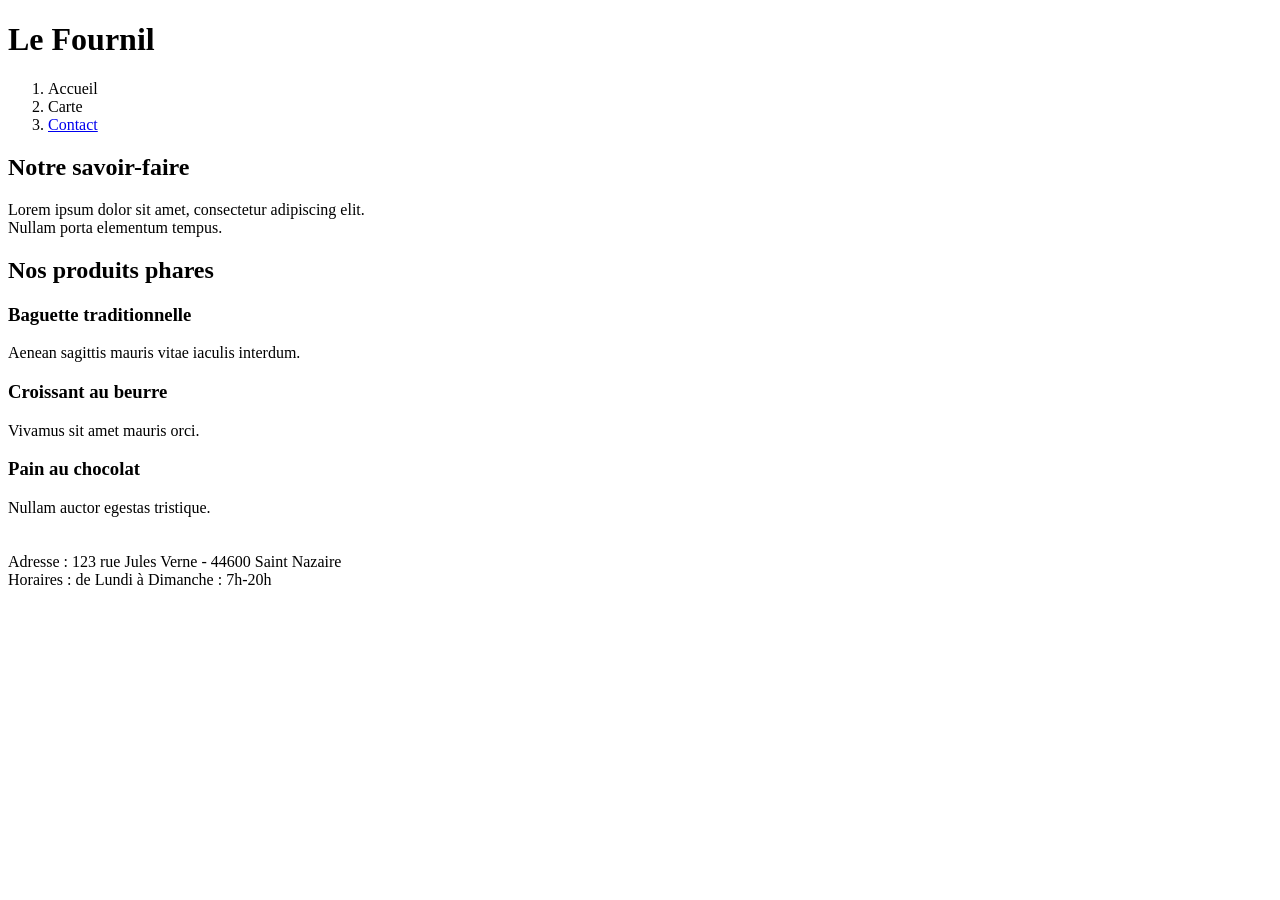
==== index.html @ e0300596 "Add files via upload" ====
<!DOCTYPE html>
<html lang="fr">
<head>
    <meta charset="UTF-8">
    <meta name="viewport" content="width=device-width, initial-scale=1.0">
    <title>Le Fournil - Boulangerie artisanale</title>
</head>
<body>
    
    <header>
        <h1>Le Fournil</h1>
        <nav>
            <ol>
                <li>Accueil</li> 
                <li>Carte</li>
                <li><a href=#>Contact</a></li>
            </ol>
        </nav>
    </header>

    <main>
        <section><!-- Section : Savoir-faire -->
            <h2>Notre savoir-faire</h2>
                <div>Lorem ipsum dolor sit amet, consectetur adipiscing elit.</div>
                <div>Nullam porta elementum tempus.</div>
        </section>
        
        <section><!-- Section : Produits phares -->
            <h2>Nos produits phares</h2>

            <div>
                <h3>Baguette traditionnelle</h3>
                    <div>Aenean sagittis mauris vitae iaculis interdum.</div>
                    
                <h3>Croissant au beurre</h3>
                    <div>Vivamus sit amet mauris orci.</div>
                <h3>Pain au chocolat</h3>
                    <div>Nullam auctor egestas tristique.</div>
            </div>
        </section>
        <br><br>
    </main>

<footer>
    <div>Adresse : 123 rue Jules Verne - 44600 Saint Nazaire</div>
    <div>Horaires : de Lundi à Dimanche : 7h-20h</div>
</footer>
</body>
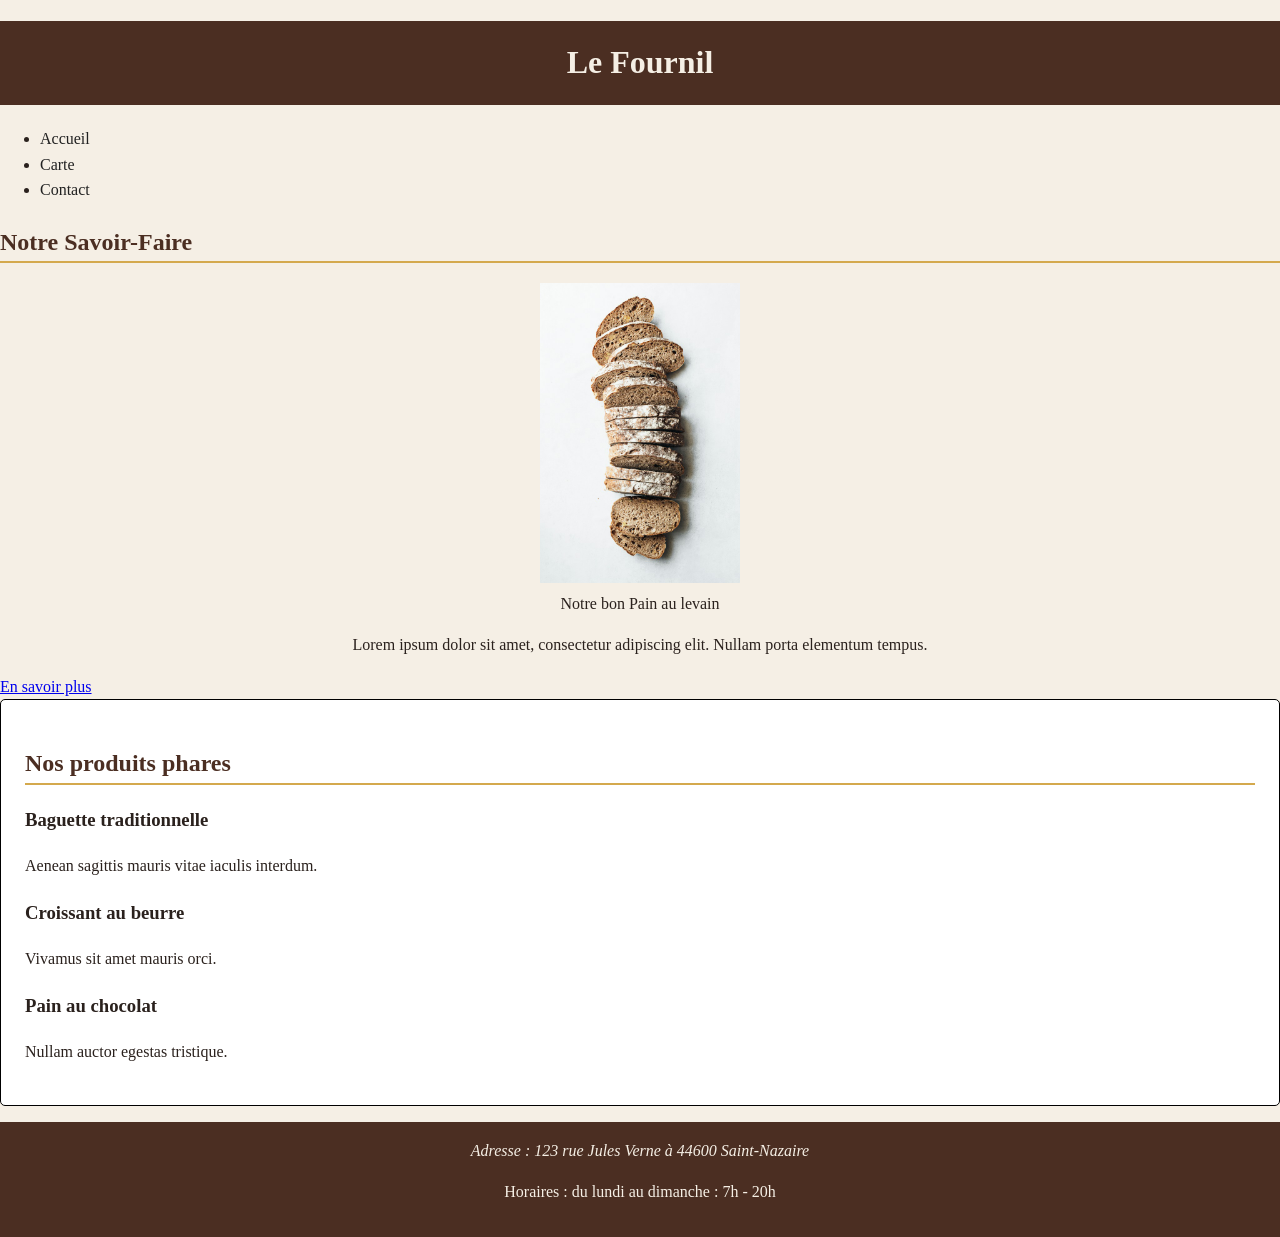
==== commit 95f1d6a8: "Commit numero 1 du projet boulangerie" ====
--- a/index.html
+++ b/index.html
@@ -1,48 +1,62 @@
-<!DOCTYPE html>
-<html lang="fr">
-<head>
-    <meta charset="UTF-8">
-    <meta name="viewport" content="width=device-width, initial-scale=1.0">
-    <title>Le Fournil - Boulangerie artisanale</title>
-</head>
-<body>
-    
-    <header>
-        <h1>Le Fournil</h1>
-        <nav>
-            <ol>
-                <li>Accueil</li> 
-                <li>Carte</li>
-                <li><a href=#>Contact</a></li>
-            </ol>
-        </nav>
-    </header>
-
-    <main>
-        <section><!-- Section : Savoir-faire -->
-            <h2>Notre savoir-faire</h2>
-                <div>Lorem ipsum dolor sit amet, consectetur adipiscing elit.</div>
-                <div>Nullam porta elementum tempus.</div>
-        </section>
-        
-        <section><!-- Section : Produits phares -->
-            <h2>Nos produits phares</h2>
-
-            <div>
-                <h3>Baguette traditionnelle</h3>
-                    <div>Aenean sagittis mauris vitae iaculis interdum.</div>
-                    
-                <h3>Croissant au beurre</h3>
-                    <div>Vivamus sit amet mauris orci.</div>
-                <h3>Pain au chocolat</h3>
-                    <div>Nullam auctor egestas tristique.</div>
-            </div>
-        </section>
-        <br><br>
-    </main>
-
-<footer>
-    <div>Adresse : 123 rue Jules Verne - 44600 Saint Nazaire</div>
-    <div>Horaires : de Lundi à Dimanche : 7h-20h</div>
-</footer>
-</body>
+<!DOCTYPE html>
+<html lang="fr">
+<head>
+    <meta charset="UTF-8">
+    <meta name="viewport" content="width=device-width, initial-scale=1.0">
+    
+    <link rel="stylesheet" href="./assets/css/style.css">
+    
+    <title>Le Fournil - Boulangerie artisanale</title>    
+</head>
+<body>
+ <!--Entête de Page -->   
+    <header>
+        <h1 style="text-align: center;">Le Fournil</h1>
+        <nav>
+            <ul>
+                <li><a href="./index.html">Accueil</a></li>                
+                <li><a href="./carte.html">Carte</a></li>                
+                <li><a href="./contact.html">Contact</a></li>
+            </ul>
+        </nav>
+    </header>
+
+<!-- Contenu principal -->
+    <main>
+        <!-- Section : Savoir-faire -->
+        <section id="savoirs-faire">
+            <h2>Notre Savoir-Faire</h2>
+            <figure>
+                <img src="./assets/images/ilham-putra-dY8F7ZlZvYU-unsplash.jpg" width="200" alt="Tranches de pain disposées sur une table" >
+                <figcaption>Notre bon Pain au levain</figcaption>
+            </figure>
+            <p style="text-align: center;">Lorem ipsum dolor sit amet, consectetur adipiscing elit.
+                Nullam porta elementum tempus.</p>
+            <a href="https://www.ffhandball.fr/" target="_blank">En savoir plus</a>
+        </section>
+
+        <!-- Section : Produits phares -->
+        <section id="produits-phares">
+            <h2>Nos produits phares</h2>
+            <article>
+                <h3>Baguette traditionnelle</h3>
+                <p>Aenean sagittis mauris vitae iaculis interdum.</p>
+            </article>
+            <article>
+                <h3>Croissant au beurre</h3>
+                <p>Vivamus sit amet mauris orci.</p>
+            </article>
+            <article>
+                <h3>Pain au chocolat</h3>
+                <p>Nullam auctor egestas tristique.</p>
+            </article>
+        </section>
+    </main>
+
+<!-- Pied de page -->
+    <footer>
+        <address>Adresse : 123 rue Jules Verne à 44600 Saint-Nazaire</address>
+        <p>Horaires : du lundi au dimanche : 7h - 20h</p>
+    </footer>
+</body>
+</html>
--- a/assets/css/style.css
+++ b/assets/css/style.css
@@ -0,0 +1,87 @@
+header{
+    box-sizing: border-box;
+}
+:root{
+    --creme: #f5efe5;
+    --brun: #4b2e22;
+    --dore: #d4a94d;
+    --texte: #2a211d;
+}
+body{
+    font-family: 'Georgia', serif;
+    line-height: 1.6;
+    background-color: var(--creme);
+    color: var(--texte);
+    margin: 0;
+}
+h1,h2{
+    color: var(--brun);
+    font-family: 'Georgia', serif;
+}
+
+h2{
+    border-bottom: 2px solid var(--dore);
+}
+nav a {
+    color: #222;
+    text-decoration: none;
+}
+
+nav a:hover,
+nav a:focus-visible {
+    background-color: var(--dore);
+}
+
+nav a:focus-visible {
+    outline: 3px solid var(--dore);
+outline-offset: 1px;
+}
+
+figure{
+    text-align: center;
+}
+
+#produits-phares{
+    padding: 1.5rem;
+    border: 1px solid black;
+    border-radius: 5px;
+    margin-bottom: 1rem;
+    background-color:white;
+}
+footer{
+    background-color: var(--brun);
+    color: var(--creme);
+    text-align: center;
+    padding: 1rem;
+}
+h1{
+    background-color: var(--brun);
+    color: var(--creme);
+    padding: 1rem;
+}
+table{
+    width: 25%;
+    margin: 0 auto;
+    margin-bottom: 10px;
+}
+caption{
+    background-color: white;
+    border-collapse: collapse;
+    border: 1px solid black;
+    text-align: center;
+    padding:5px;
+}
+table,td,tr,th{
+    background-color: var(--dore);
+    border-collapse: collapse;
+    padding:5px;
+    margin-bottom: 1rem;
+    border: 1px solid black;
+    text-align: center;
+}
+
+#liste-pains{
+    display:flex;
+    flex-direction: row;
+    text-align: center;
+}
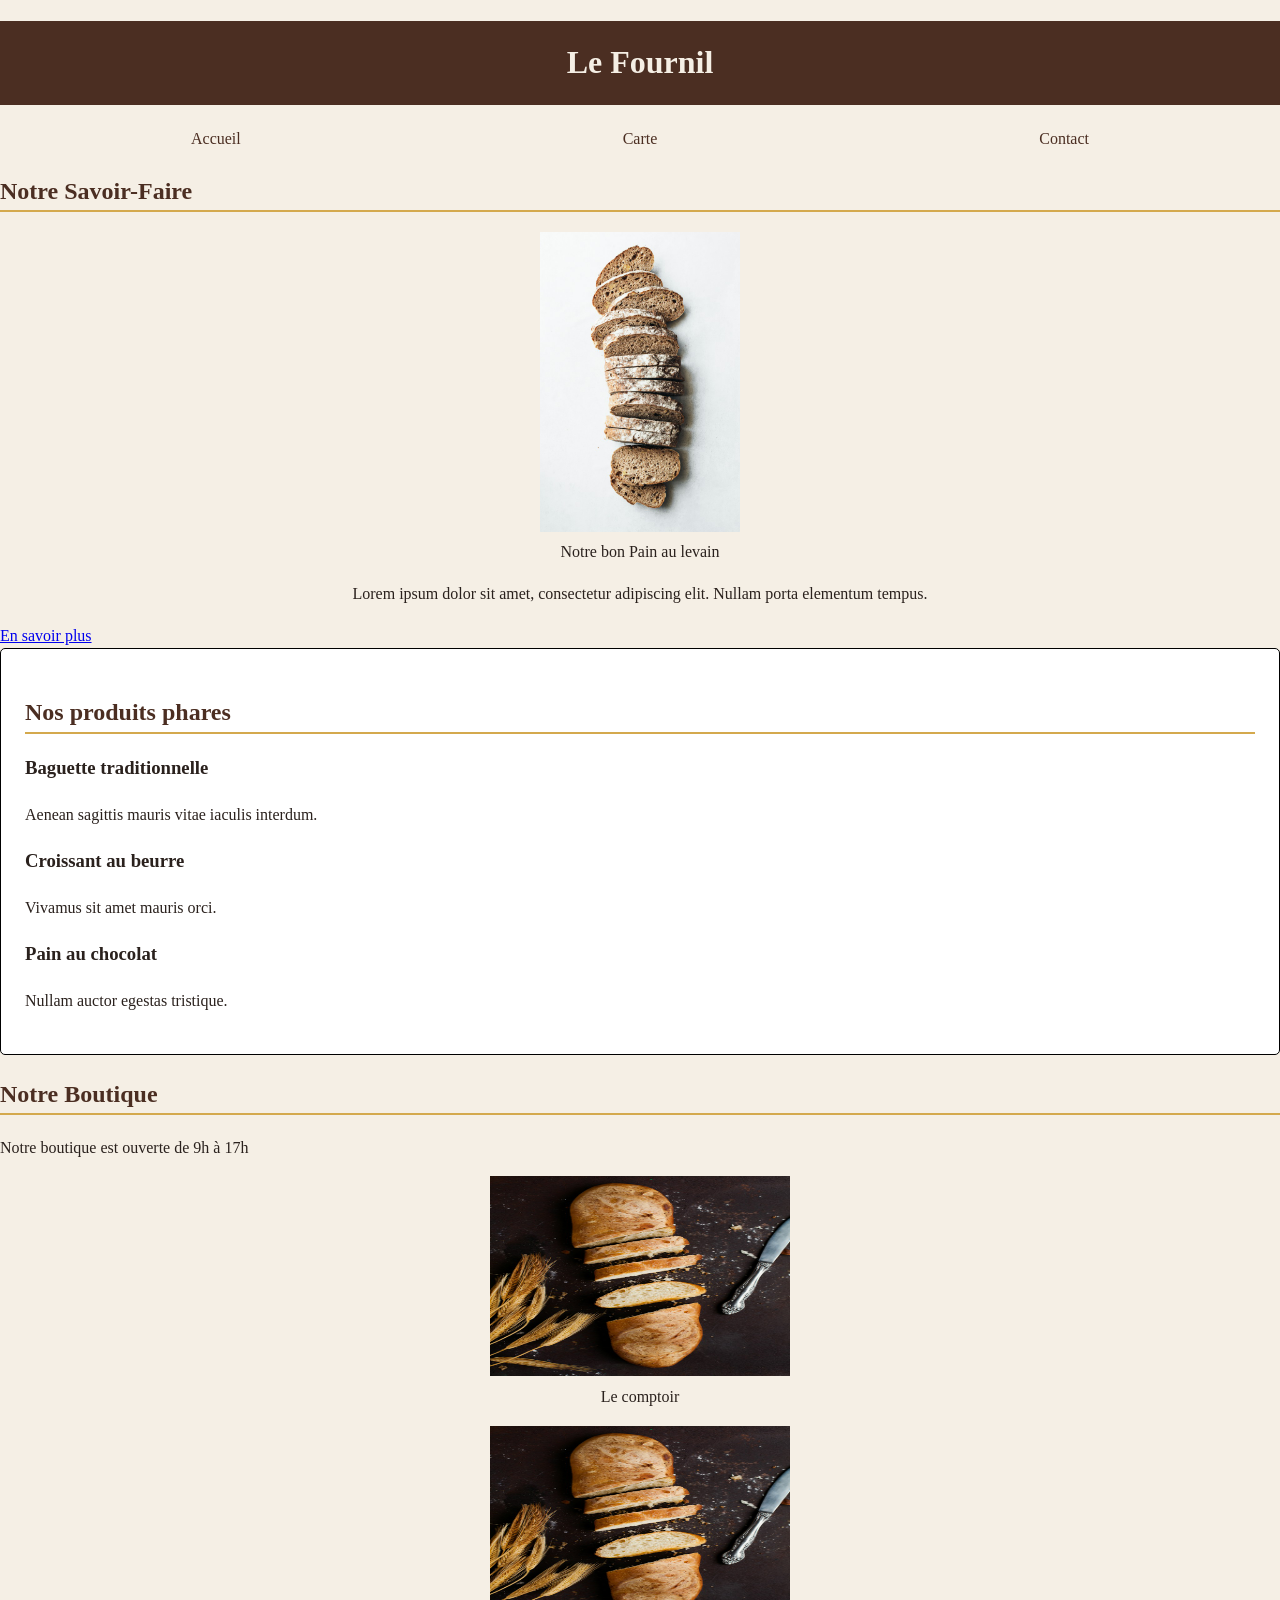
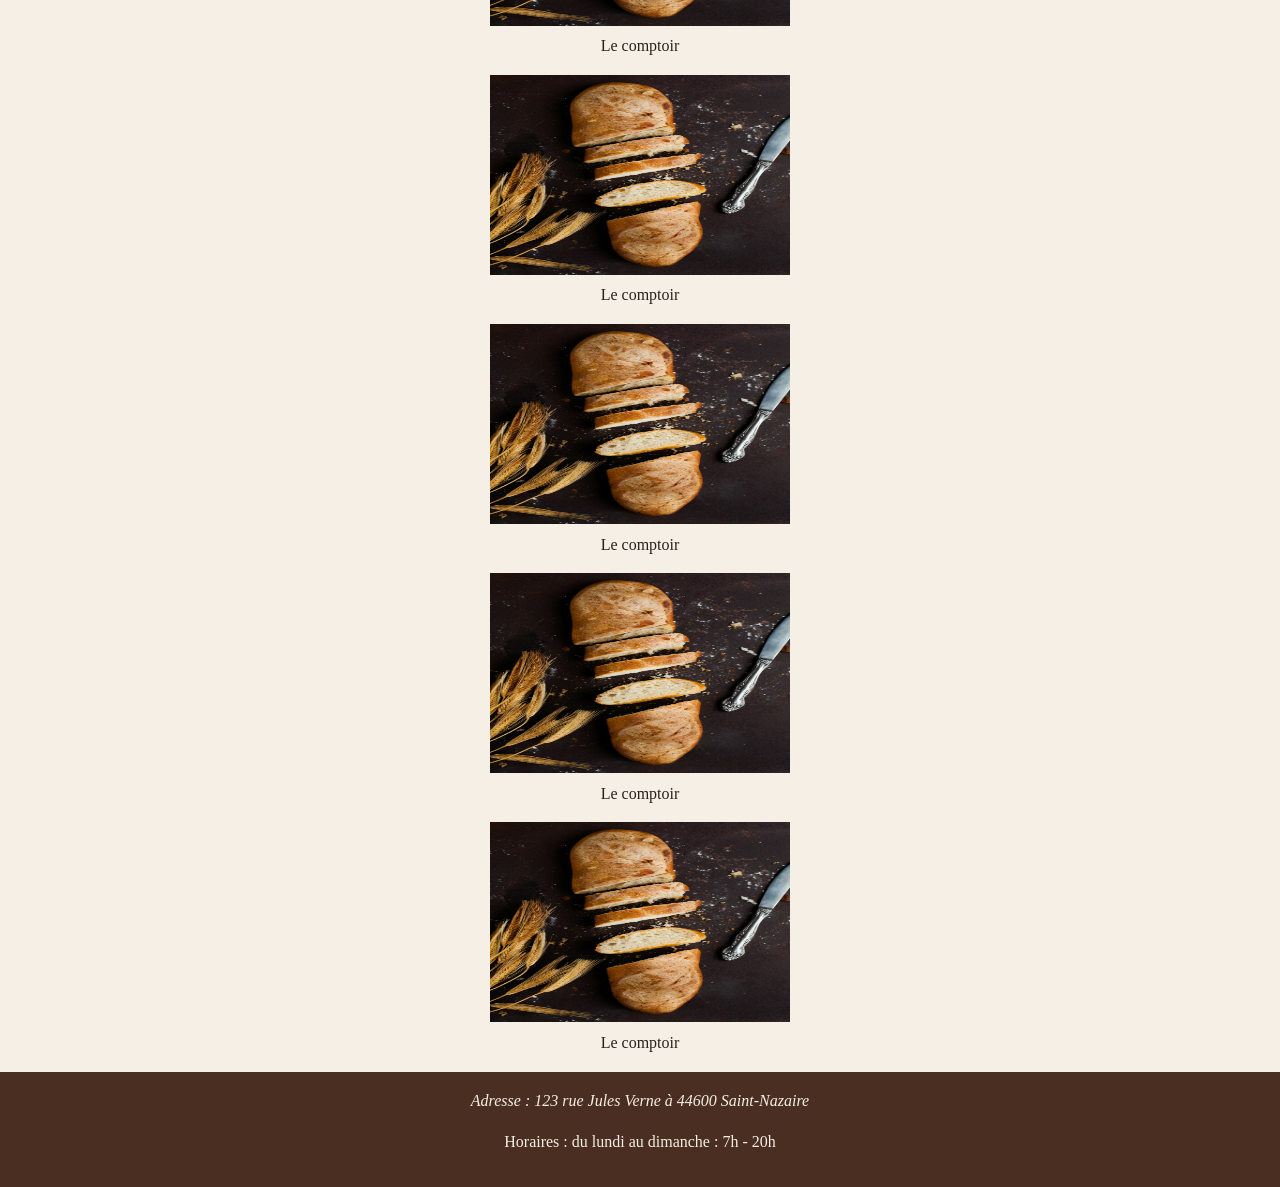
==== commit 554a888d: "Commit du 15 10 à 19h25" ====
--- a/index.html
+++ b/index.html
@@ -13,10 +13,10 @@
     <header>
         <h1 style="text-align: center;">Le Fournil</h1>
         <nav>
-            <ul>
+            <ul class="menu">
                 <li><a href="./index.html">Accueil</a></li>                
-                <li><a href="./carte.html">Carte</a></li>                
-                <li><a href="./contact.html">Contact</a></li>
+                <li><a href="./pages/carte.html">Carte</a></li>                
+                <li><a href="./pages/Contact.html">Contact</a></li>
             </ul>
         </nav>
     </header>
@@ -51,6 +51,36 @@
                 <p>Nullam auctor egestas tristique.</p>
             </article>
         </section>
+        <section>
+            <h2>Notre Boutique</h2>
+            <p>Notre boutique est ouverte de 9h à 17h</p>
+            <div class galerie>
+                <figure>
+                    <img src="./assets/images/victoria-shes-IUk1S6n2s0o-unsplash.jpg" alt="Image 1" width="300" height="200">
+                    <figcaption>Le comptoir</figcaption>
+                </figure>
+                <figure>
+                    <img src="./assets/images/victoria-shes-IUk1S6n2s0o-unsplash.jpg" alt="Image 1" width="300" height="200"" alt="Image 2">
+                    <figcaption>Le comptoir</figcaption>
+                </figure>
+                <figure>
+                    <img src="./assets/images/victoria-shes-IUk1S6n2s0o-unsplash.jpg" alt="Image 1" width="300" height="200"" alt="Image 3">
+                    <figcaption>Le comptoir</figcaption>
+                </figure>
+                <figure>
+                    <img src="./assets/images/victoria-shes-IUk1S6n2s0o-unsplash.jpg" alt="Image 1" width="300" height="200"" alt="Image 4">
+                    <figcaption>Le comptoir</figcaption>
+                </figure>
+                <figure>
+                    <img src="./assets/images/victoria-shes-IUk1S6n2s0o-unsplash.jpg" alt="Image 1" width="300" height="200"" alt="Image 5">
+                    <figcaption>Le comptoir</figcaption>
+                </figure>
+                <figure>
+                    <img src="./assets/images/victoria-shes-IUk1S6n2s0o-unsplash.jpg" alt="Image 1" width="300" height="200"" alt="Image 6">
+                    <figcaption>Le comptoir</figcaption>
+                </figure>
+            </div>
+        </section>
     </main>
 
 <!-- Pied de page -->
--- a/assets/css/style.css
+++ b/assets/css/style.css
@@ -1,6 +1,6 @@
-header{
-    box-sizing: border-box;
-}
+/* règles du Box-sizing*/ 
+*; *::before, *::after{box-sizing: border-box;}
+
 :root{
     --creme: #f5efe5;
     --brun: #4b2e22;
@@ -22,9 +22,12 @@
 h2{
     border-bottom: 2px solid var(--dore);
 }
+
+/*------ Navigation -----*/
 nav a {
-    color: #222;
+    color: var(--creme);
     text-decoration: none;
+    list-style: none;
 }
 
 nav a:hover,
@@ -34,7 +37,29 @@
 
 nav a:focus-visible {
     outline: 3px solid var(--dore);
-outline-offset: 1px;
+    outline-offset: 1px;
+}
+
+nav ul {
+    list-style : none;
+    text-decoration: none;
+    padding :0;
+    margin : 0;
+    display : flex;
+    gap : 1 rem;
+    justify-content: space-around;
+}
+
+.menu li a {
+    color : var(--brun);
+    text-decoration: : none;
+    padding : 0.5rem 1 rem;
+    margin : 0;
+}
+
+nav li {
+    align-items: center;
+    text-decoration: none;
 }
 
 figure{
@@ -59,6 +84,8 @@
     color: var(--creme);
     padding: 1rem;
 }
+
+/*Gestion des tableaux*/
 table{
     width: 25%;
     margin: 0 auto;
@@ -84,4 +111,26 @@
     display:flex;
     flex-direction: row;
     text-align: center;
+}
+
+.galerie{
+    display: grid;
+    grid-template-columns: repeat(auto-fit minmax(200px, 1fr));
+    gap: 1rem;
+}
+.galerie figure{
+    margin:0;
+    position: relative;
+}
+
+.galerie figure img{
+    width:100%;
+    height:200px;
+    object-fit: cover;
+    display:block;
+    border-radius: 8px;
+}
+
+.galerie figure:first-child{
+    grid-column: span 2;
 }
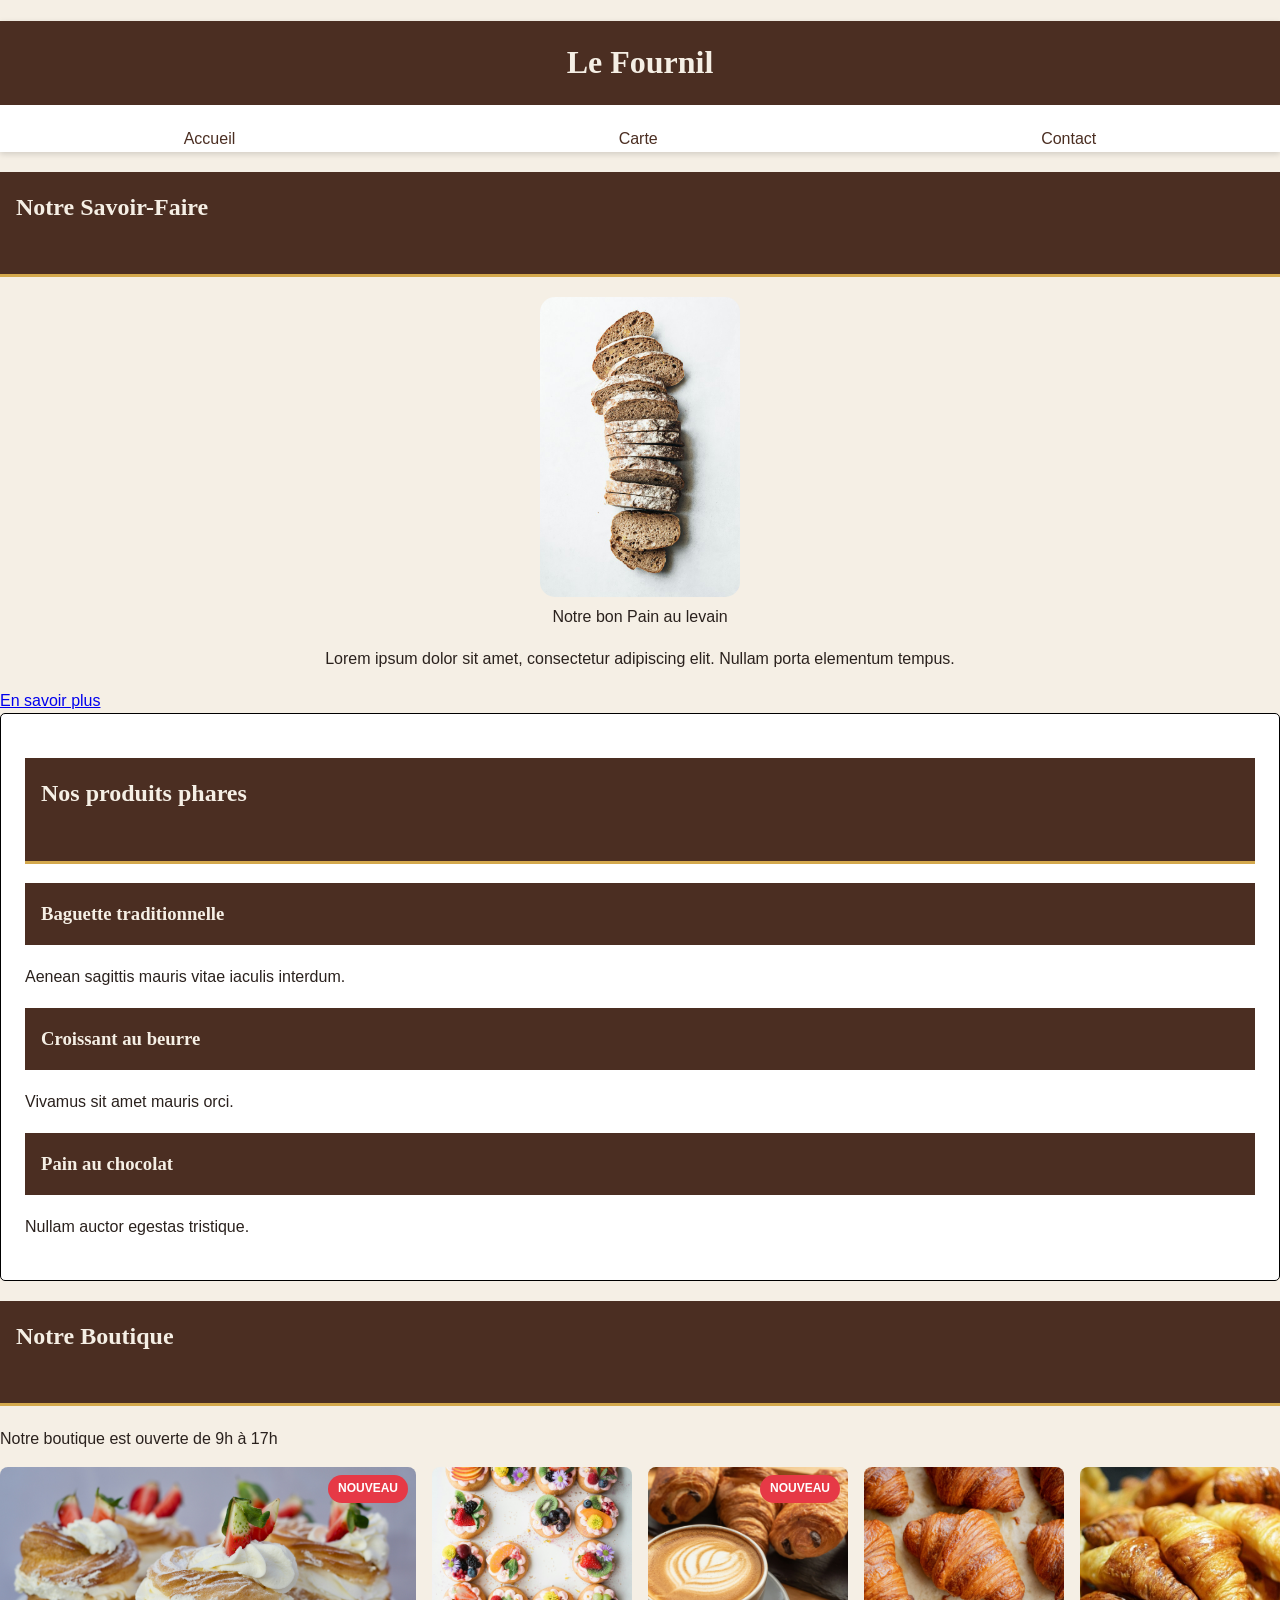
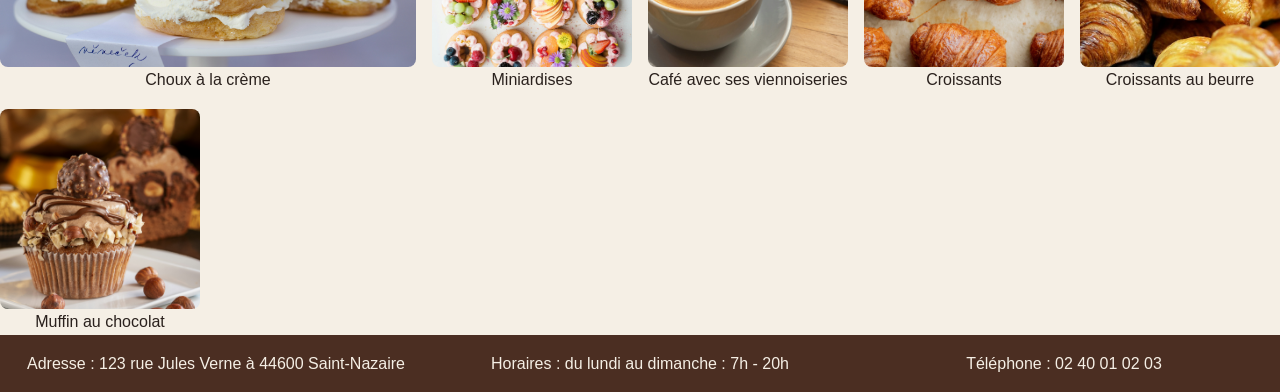
==== commit c7fe67d0: "Feat : Exercice du 15-10-26" ====
--- a/index.html
+++ b/index.html
@@ -27,8 +27,8 @@
         <section id="savoirs-faire">
             <h2>Notre Savoir-Faire</h2>
             <figure>
-                <img src="./assets/images/ilham-putra-dY8F7ZlZvYU-unsplash.jpg" width="200" alt="Tranches de pain disposées sur une table" >
-                <figcaption>Notre bon Pain au levain</figcaption>
+                <img src="./assets/images/ilham-putra-dY8F7ZlZvYU-unsplash.jpg" width="200" alt="Tranches de pain disposées sur une table" >   
+            <figcaption>Notre bon Pain au levain</figcaption>
             </figure>
             <p style="text-align: center;">Lorem ipsum dolor sit amet, consectetur adipiscing elit.
                 Nullam porta elementum tempus.</p>
@@ -54,30 +54,36 @@
         <section>
             <h2>Notre Boutique</h2>
             <p>Notre boutique est ouverte de 9h à 17h</p>
-            <div class galerie>
-                <figure>
-                    <img src="./assets/images/victoria-shes-IUk1S6n2s0o-unsplash.jpg" alt="Image 1" width="300" height="200">
-                    <figcaption>Le comptoir</figcaption>
+            <div class="galerie">
+                <figure class="photo">
+                    <span class="badge">Nouveau</span>
+                    <img src="./assets/images/bohdan-stocek-acw-W7oeFOk-unsplash.jpg" alt="4 choux à la crèmes sur un plateau. Crème et fraises sur le dessus" width="300" height="200">
+                    <figcaption>Choux à la crème</figcaption>
                 </figure>
-                <figure>
-                    <img src="./assets/images/victoria-shes-IUk1S6n2s0o-unsplash.jpg" alt="Image 1" width="300" height="200"" alt="Image 2">
-                    <figcaption>Le comptoir</figcaption>
+                <figure class="photo">
+                    <!-- <span class="badge">Nouveau</span> -->
+                    <img src="./assets/images/brooke-lark-V4MBq8kue3U-unsplash.jpg" alt="Mini tartelettes aux fruits les unes à côté des autres" width="300" height="200"" alt="Image 2">
+                    <figcaption>Miniardises</figcaption>
                 </figure>
-                <figure>
-                    <img src="./assets/images/victoria-shes-IUk1S6n2s0o-unsplash.jpg" alt="Image 1" width="300" height="200"" alt="Image 3">
-                    <figcaption>Le comptoir</figcaption>
+                <figure class="photo">
+                    <span class="badge">Nouveau</span>
+                    <img src="./assets/images/christopher-chung-lMSmhRDS0Ik-unsplash.jpg" alt="Formule petit déjeûner : Un café accompagné de viennoiseries sur un palteau en ardoise" width="300" height="200"" alt="Image 3">
+                    <figcaption>Café avec ses viennoiseries</figcaption>
                 </figure>
-                <figure>
-                    <img src="./assets/images/victoria-shes-IUk1S6n2s0o-unsplash.jpg" alt="Image 1" width="300" height="200"" alt="Image 4">
-                    <figcaption>Le comptoir</figcaption>
+                <figure class="photo">
+                    <!-- <span class="badge">Nouveau</span> -->
+                    <img src="./assets/images/conor-brown-sqkXyyj4WdE-unsplash.jpg" alt="Une plaque de cuisson avec des croissants" width="300" height="200"" alt="Image 4">
+                    <figcaption>Croissants</figcaption>
                 </figure>
-                <figure>
-                    <img src="./assets/images/victoria-shes-IUk1S6n2s0o-unsplash.jpg" alt="Image 1" width="300" height="200"" alt="Image 5">
-                    <figcaption>Le comptoir</figcaption>
+                <figure class="photo">
+                       <!-- <span class="badge">Nouveau</span> -->
+                    <img src="./assets/images/herryway-bread-101636_640.jpg" alt="Un tas de croissants au beurre" width="300" height="200"" alt="Image 5">
+                    <figcaption>Croissants au beurre</figcaption>
                 </figure>
-                <figure>
-                    <img src="./assets/images/victoria-shes-IUk1S6n2s0o-unsplash.jpg" alt="Image 1" width="300" height="200"" alt="Image 6">
-                    <figcaption>Le comptoir</figcaption>
+                <figure class="photo">
+                       <!-- <span class="badge">Nouveau</span> -->
+                    <img src="./assets/images/jr-r-90HdOlGbjck-unsplash.jpg" alt="Un Muffin au chocolat avec un rocher au chocolat sur le dessus dans une assiette. Des noisettes décorent dans l'assiette" width="300" height="200"" alt="Image 6">
+                    <figcaption>Muffin au chocolat</figcaption>
                 </figure>
             </div>
         </section>
@@ -85,8 +91,11 @@
 
 <!-- Pied de page -->
     <footer>
-        <address>Adresse : 123 rue Jules Verne à 44600 Saint-Nazaire</address>
-        <p>Horaires : du lundi au dimanche : 7h - 20h</p>
+        <section id="infos-pratiques">
+            <address>Adresse : 123 rue Jules Verne à 44600 Saint-Nazaire</address>
+            <p>Horaires : du lundi au dimanche : 7h - 20h</p>
+            <p>Téléphone : 02 40 01 02 03</p>
+        </section>
     </footer>
 </body>
 </html>
--- a/assets/css/style.css
+++ b/assets/css/style.css
@@ -1,5 +1,5 @@
 /* règles du Box-sizing*/ 
-*; *::before, *::after{box-sizing: border-box;}
+*, *::before, *::after{box-sizing: border-box;}
 
 :root{
     --creme: #f5efe5;
@@ -8,58 +8,58 @@
     --texte: #2a211d;
 }
 body{
-    font-family: 'Georgia', serif;
+    font-family: "Helvetica Neue", Arial, sans-serif;
     line-height: 1.6;
     background-color: var(--creme);
     color: var(--texte);
     margin: 0;
 }
-h1,h2{
-    color: var(--brun);
+/*-----------Header----------*/
+h1,h2,h3{
+    background-color: var(--brun);
+    color: var(--creme);
+    padding: 1rem;
     font-family: 'Georgia', serif;
 }
 
 h2{
-    border-bottom: 2px solid var(--dore);
+    border-bottom: 3px solid var(--dore);
+    padding-bottom: 3rem;
+}
+header {
+  position: sticky;
+  top: 0;
+  z-index: 10;
+  background: #fff; /* obligatoire : sinon le contenu défile visible derrière */
+  box-shadow: 0 2px 6px rgba(0, 0, 0, 0.15);
 }
 
+
+
 /*------ Navigation -----*/
-nav a {
-    color: var(--creme);
-    text-decoration: none;
-    list-style: none;
-}
-
-nav a:hover,
-nav a:focus-visible {
+nav ul li a:hover, nav ul li a:focus-visible {
     background-color: var(--dore);
 }
 
-nav a:focus-visible {
+nav ul li a:focus-visible {
     outline: 3px solid var(--dore);
     outline-offset: 1px;
 }
 
 nav ul {
     list-style : none;
-    text-decoration: none;
     padding :0;
     margin : 0;
     display : flex;
-    gap : 1 rem;
     justify-content: space-around;
+    gap : 1rem;    
 }
 
 .menu li a {
-    color : var(--brun);
-    text-decoration: : none;
-    padding : 0.5rem 1 rem;
-    margin : 0;
-}
-
-nav li {
-    align-items: center;
+    color:var(--brun);
     text-decoration: none;
+    padding : 0.5rem 1rem;
+    border-radius : 4px;
 }
 
 figure{
@@ -79,30 +79,23 @@
     text-align: center;
     padding: 1rem;
 }
-h1{
-    background-color: var(--brun);
-    color: var(--creme);
-    padding: 1rem;
-}
 
 /*Gestion des tableaux*/
 table{
     width: 25%;
     margin: 0 auto;
     margin-bottom: 10px;
+    border-collapse: collapse;
 }
 caption{
     background-color: white;
-    border-collapse: collapse;
     border: 1px solid black;
     text-align: center;
     padding:5px;
 }
 table,td,tr,th{
     background-color: var(--dore);
-    border-collapse: collapse;
     padding:5px;
-    margin-bottom: 1rem;
     border: 1px solid black;
     text-align: center;
 }
@@ -113,9 +106,11 @@
     text-align: center;
 }
 
+#savoirs-faire img{border-radius: 15px;}
+
 .galerie{
     display: grid;
-    grid-template-columns: repeat(auto-fit minmax(200px, 1fr));
+    grid-template-columns: repeat(auto-fit, minmax(200px, 1fr));
     gap: 1rem;
 }
 .galerie figure{
@@ -133,4 +128,45 @@
 
 .galerie figure:first-child{
     grid-column: span 2;
+}
+
+.photo{
+    position: relative;
+    display: inline-block;
+    margin: 0;
+}
+.photo img {
+  display: block;
+  max-width: 100%;
+  height: auto;
+}
+
+.badge {
+  position: absolute;
+  top: 8px;
+  right: 8px;
+  padding: 4px 10px;
+  background: #e63946;
+  color: #fff;
+  font-size: 0.75rem;
+  font-weight: 700;
+  text-transform: uppercase;
+  border-radius: 999px;
+  pointer-events: none; /* le clic traverse le badge vers l'image/lien */
+}
+
+/*-------------footer-------------*/
+#infos-pratiques {
+  display: grid;
+  grid-template-columns: repeat(3, 1fr); /* 3 colonnes de largeur égale */
+  gap: 24px;
+  text-align: center;
+}
+
+#infos-pratiques address {
+  font-style: normal; /* le navigateur applique l'italique par défaut */
+}
+
+#infos-pratiques p {
+  margin: 0;
 }
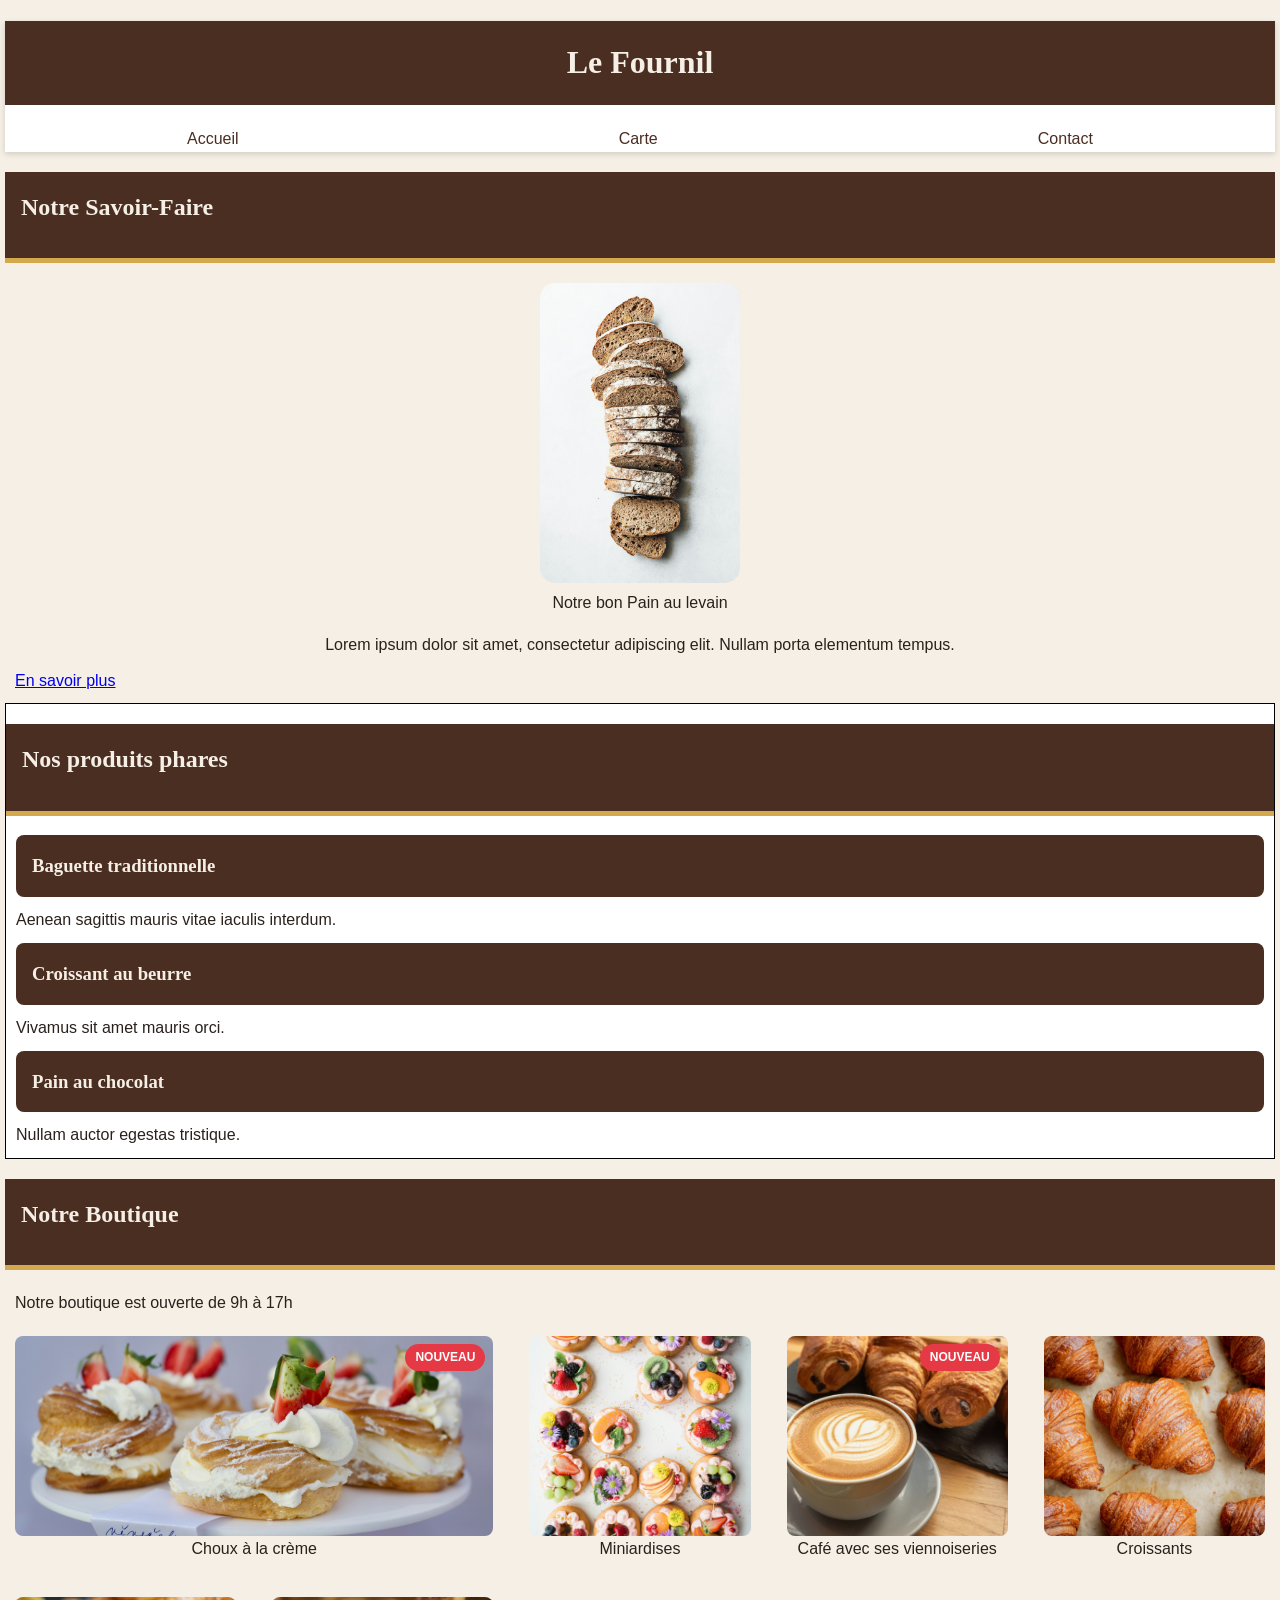
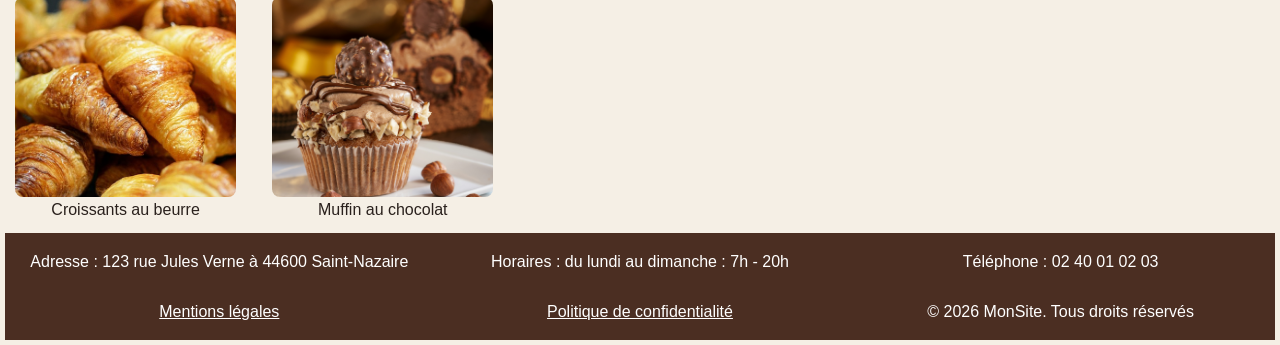
==== commit 3471e0ba: "site fournil en version quasi finale" ====
--- a/index.html
+++ b/index.html
@@ -27,7 +27,7 @@
         <section id="savoirs-faire">
             <h2>Notre Savoir-Faire</h2>
             <figure>
-                <img src="./assets/images/ilham-putra-dY8F7ZlZvYU-unsplash.jpg" width="200" alt="Tranches de pain disposées sur une table" >   
+                <img src="./assets/images/ilham-putra-dY8F7ZlZvYU-unsplash.jpg" width="200" alt="Tranches de pain disposées sur une table" fetchpriority="high">   
             <figcaption>Notre bon Pain au levain</figcaption>
             </figure>
             <p style="text-align: center;">Lorem ipsum dolor sit amet, consectetur adipiscing elit.
@@ -57,32 +57,32 @@
             <div class="galerie">
                 <figure class="photo">
                     <span class="badge">Nouveau</span>
-                    <img src="./assets/images/bohdan-stocek-acw-W7oeFOk-unsplash.jpg" alt="4 choux à la crèmes sur un plateau. Crème et fraises sur le dessus" width="300" height="200">
+                    <img src="./assets/images/bohdan-stocek-acw-W7oeFOk-unsplash.jpg" alt="4 choux à la crèmes sur un plateau. Crème et fraises sur le dessus" width="300" height="200" loading="lazy">
                     <figcaption>Choux à la crème</figcaption>
                 </figure>
                 <figure class="photo">
                     <!-- <span class="badge">Nouveau</span> -->
-                    <img src="./assets/images/brooke-lark-V4MBq8kue3U-unsplash.jpg" alt="Mini tartelettes aux fruits les unes à côté des autres" width="300" height="200"" alt="Image 2">
+                    <img src="./assets/images/brooke-lark-V4MBq8kue3U-unsplash.jpg" alt="Mini tartelettes aux fruits les unes à côté des autres" width="300" height="200"" alt="Image 2" loading="lazy">
                     <figcaption>Miniardises</figcaption>
                 </figure>
                 <figure class="photo">
                     <span class="badge">Nouveau</span>
-                    <img src="./assets/images/christopher-chung-lMSmhRDS0Ik-unsplash.jpg" alt="Formule petit déjeûner : Un café accompagné de viennoiseries sur un palteau en ardoise" width="300" height="200"" alt="Image 3">
+                    <img src="./assets/images/christopher-chung-lMSmhRDS0Ik-unsplash.jpg" alt="Formule petit déjeûner : Un café accompagné de viennoiseries sur un palteau en ardoise" width="300" height="200"" alt="Image 3" loading="lazy">
                     <figcaption>Café avec ses viennoiseries</figcaption>
                 </figure>
                 <figure class="photo">
                     <!-- <span class="badge">Nouveau</span> -->
-                    <img src="./assets/images/conor-brown-sqkXyyj4WdE-unsplash.jpg" alt="Une plaque de cuisson avec des croissants" width="300" height="200"" alt="Image 4">
+                    <img src="./assets/images/conor-brown-sqkXyyj4WdE-unsplash.jpg" alt="Une plaque de cuisson avec des croissants" width="300" height="200"" alt="Image 4"loading="lazy">
                     <figcaption>Croissants</figcaption>
                 </figure>
                 <figure class="photo">
                        <!-- <span class="badge">Nouveau</span> -->
-                    <img src="./assets/images/herryway-bread-101636_640.jpg" alt="Un tas de croissants au beurre" width="300" height="200"" alt="Image 5">
+                    <img src="./assets/images/herryway-bread-101636_640.jpg" alt="Un tas de croissants au beurre" width="300" height="200"" alt="Image 5" loading="lazy">
                     <figcaption>Croissants au beurre</figcaption>
                 </figure>
                 <figure class="photo">
                        <!-- <span class="badge">Nouveau</span> -->
-                    <img src="./assets/images/jr-r-90HdOlGbjck-unsplash.jpg" alt="Un Muffin au chocolat avec un rocher au chocolat sur le dessus dans une assiette. Des noisettes décorent dans l'assiette" width="300" height="200"" alt="Image 6">
+                    <img src="./assets/images/jr-r-90HdOlGbjck-unsplash.jpg" alt="Un Muffin au chocolat avec un rocher au chocolat sur le dessus dans une assiette. Des noisettes décorent dans l'assiette" width="300" height="200"" alt="Image 6" loading="lazy">
                     <figcaption>Muffin au chocolat</figcaption>
                 </figure>
             </div>
@@ -91,11 +91,14 @@
 
 <!-- Pied de page -->
     <footer>
-        <section id="infos-pratiques">
-            <address>Adresse : 123 rue Jules Verne à 44600 Saint-Nazaire</address>
-            <p>Horaires : du lundi au dimanche : 7h - 20h</p>
-            <p>Téléphone : 02 40 01 02 03</p>
-        </section>
+    <section id="infos-pratiques">
+        <address>Adresse : 123 rue Jules Verne à 44600 Saint-Nazaire</address>
+        <p>Horaires : du lundi au dimanche : 7h - 20h</p>
+        <p>Téléphone : 02 40 01 02 03</p>
+        <p><a href="mentions.html">Mentions légales</a></p>
+            <p><a href="confidentialite.html">Politique de confidentialité</a></p>
+            <p>&copy; 2026 MonSite. Tous droits réservés</p>
+    </section>
     </footer>
 </body>
 </html>
--- a/assets/css/style.css
+++ b/assets/css/style.css
@@ -7,25 +7,16 @@
     --dore: #d4a94d;
     --texte: #2a211d;
 }
+
 body{
     font-family: "Helvetica Neue", Arial, sans-serif;
     line-height: 1.6;
     background-color: var(--creme);
     color: var(--texte);
-    margin: 0;
-}
+    margin: 5px;
+}
+
 /*-----------Header----------*/
-h1,h2,h3{
-    background-color: var(--brun);
-    color: var(--creme);
-    padding: 1rem;
-    font-family: 'Georgia', serif;
-}
-
-h2{
-    border-bottom: 3px solid var(--dore);
-    padding-bottom: 3rem;
-}
 header {
   position: sticky;
   top: 0;
@@ -34,7 +25,17 @@
   box-shadow: 0 2px 6px rgba(0, 0, 0, 0.15);
 }
 
-
+h1,h2,h3{
+    background-color: var(--brun);
+    color: var(--creme);
+    padding: 1rem;
+    font-family: 'Georgia', serif;
+}
+
+h2{
+    border-bottom: 5px solid var(--dore);
+    padding-bottom: 2rem;
+}
 
 /*------ Navigation -----*/
 nav ul li a:hover, nav ul li a:focus-visible {
@@ -52,6 +53,7 @@
     margin : 0;
     display : flex;
     justify-content: space-around;
+    align-items: center;
     gap : 1rem;    
 }
 
@@ -66,55 +68,45 @@
     text-align: center;
 }
 
+/*------ Savoirs-Faire -----*/
+#savoirs-faire {
+    margin-bottom: 10px;
+}
+
+#savoirs-faire img{
+    border-radius: 15px;
+}
+
+#savoirs-faire a{
+    margin:10px;
+}
+
 #produits-phares{
-    padding: 1.5rem;
     border: 1px solid black;
-    border-radius: 5px;
     margin-bottom: 1rem;
     background-color:white;
 }
-footer{
-    background-color: var(--brun);
-    color: var(--creme);
-    text-align: center;
-    padding: 1rem;
-}
-
-/*Gestion des tableaux*/
-table{
-    width: 25%;
-    margin: 0 auto;
-    margin-bottom: 10px;
-    border-collapse: collapse;
-}
-caption{
-    background-color: white;
-    border: 1px solid black;
-    text-align: center;
-    padding:5px;
-}
-table,td,tr,th{
-    background-color: var(--dore);
-    padding:5px;
-    border: 1px solid black;
-    text-align: center;
-}
-
-#liste-pains{
-    display:flex;
-    flex-direction: row;
-    text-align: center;
-}
-
-#savoirs-faire img{border-radius: 15px;}
-
+
+#produits-phares h3{
+    border-radius: 8px;
+    margin: 10px;
+}
+
+
+
+/*---------------Galerie Photos -----------------*/
 .galerie{
     display: grid;
     grid-template-columns: repeat(auto-fit, minmax(200px, 1fr));
     gap: 1rem;
 }
+
+p{
+    margin: 10px;
+}
+
 .galerie figure{
-    margin:0;
+    margin: 10px;;
     position: relative;
 }
 
@@ -135,6 +127,7 @@
     display: inline-block;
     margin: 0;
 }
+
 .photo img {
   display: block;
   max-width: 100%;
@@ -155,7 +148,13 @@
   pointer-events: none; /* le clic traverse le badge vers l'image/lien */
 }
 
-/*-------------footer-------------*/
+footer{
+    background-color: var(--brun);
+    color: var(--creme);
+    text-align: center;
+    padding: 1rem;
+}
+
 #infos-pratiques {
   display: grid;
   grid-template-columns: repeat(3, 1fr); /* 3 colonnes de largeur égale */
@@ -169,4 +168,51 @@
 
 #infos-pratiques p {
   margin: 0;
+}
+
+/*-------------Spécifique Carte-------------*/
+#tableau-prix{
+    width: 25%;
+    margin: 0 auto;
+    margin-bottom: 100px;
+    margin-top: 100px;
+    border-collapse: collapse;
+}
+
+caption{
+    background-color: white;
+    border: 1px solid black;
+    text-align: center;
+    padding:5px;
+}
+
+table,td,tr,th{
+    background-color: var(--dore);
+    padding:5px;
+    border: 1px solid black;
+    text-align: center;
+}
+
+#liste-pains{
+    display: flex;
+    flex-direction:row;
+    justify-content: space-around;
+    list-style: none;
+    gap:100px;
+    margin-bottom: 50px;
+}
+
+/*-------------Triptyque légal dans footer--------------*/
+#infos-pratiques p,
+#infos-pratiques address {
+    color: white;
+}
+
+#infos-pratiques a,
+#infos-pratiques a:visited {
+    color: white;
+}
+
+#infos-pratiques a:hover {
+    text-decoration: underline;
 }
